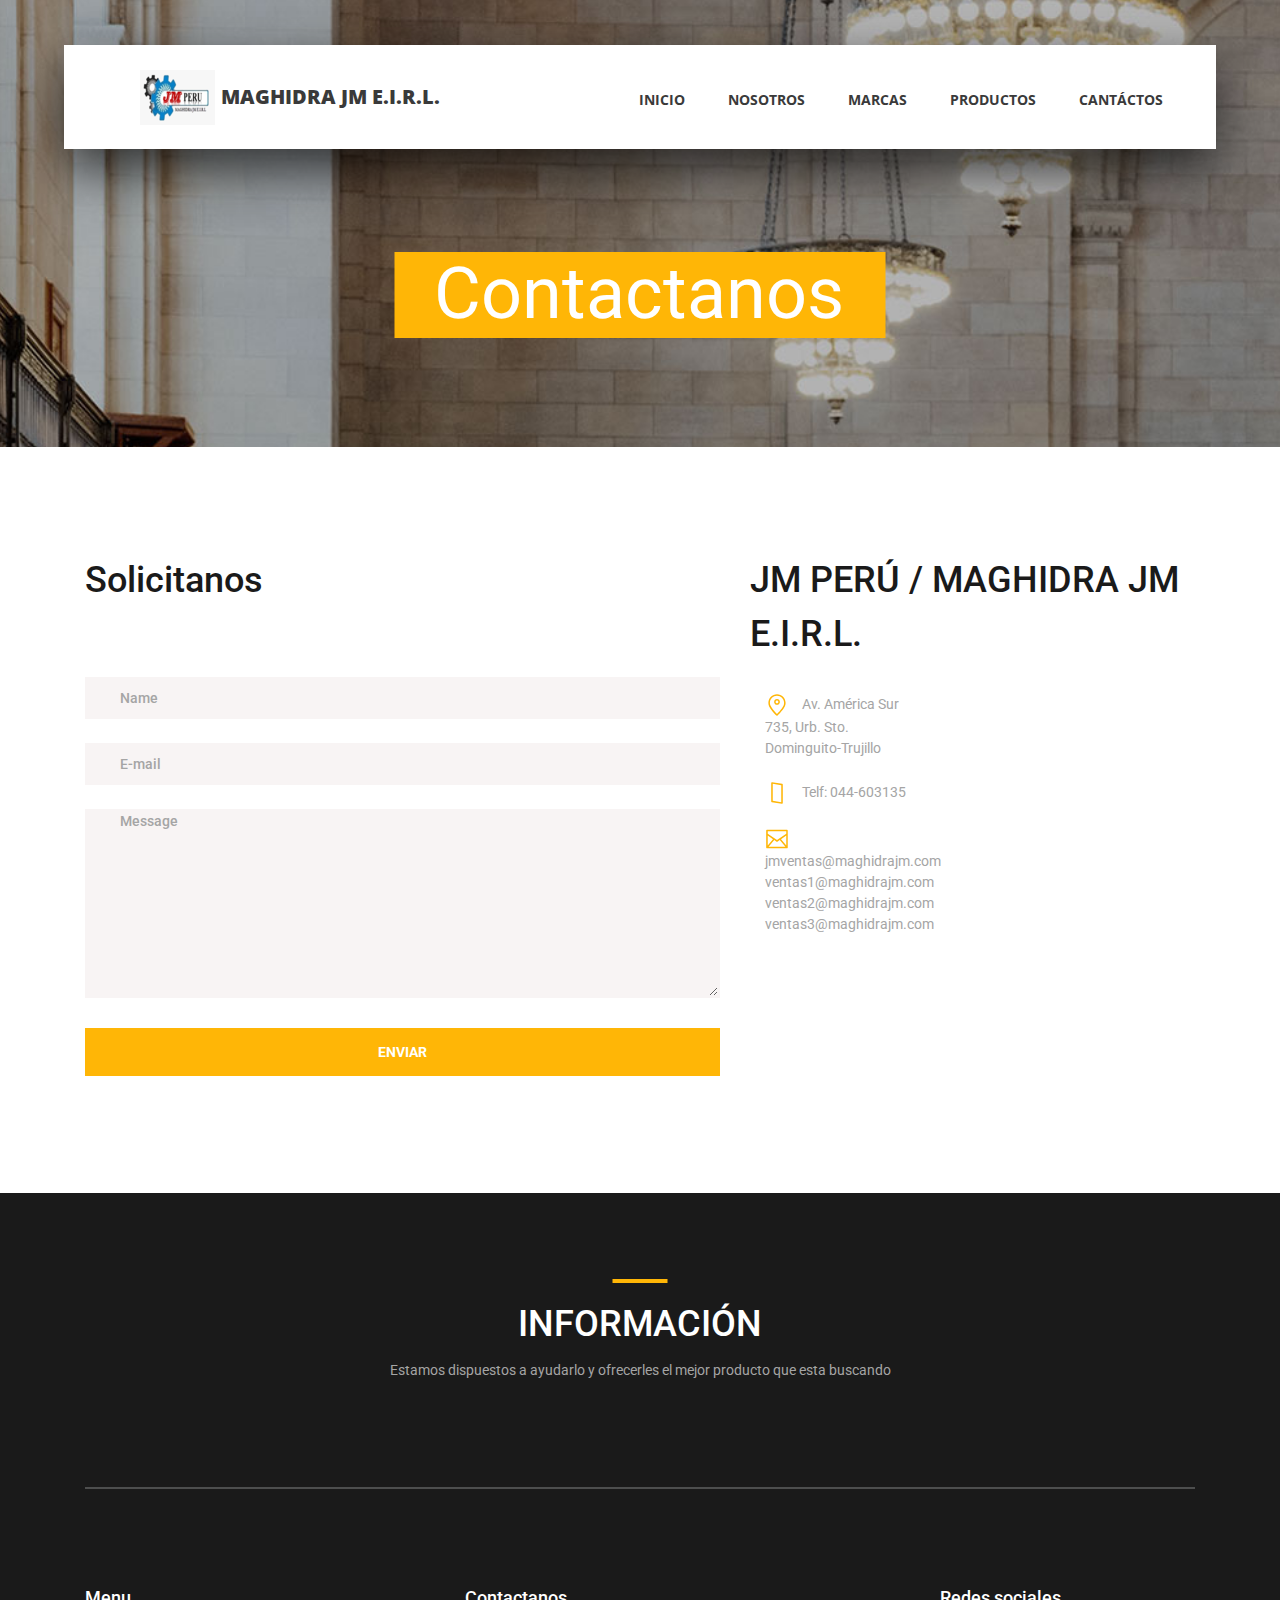
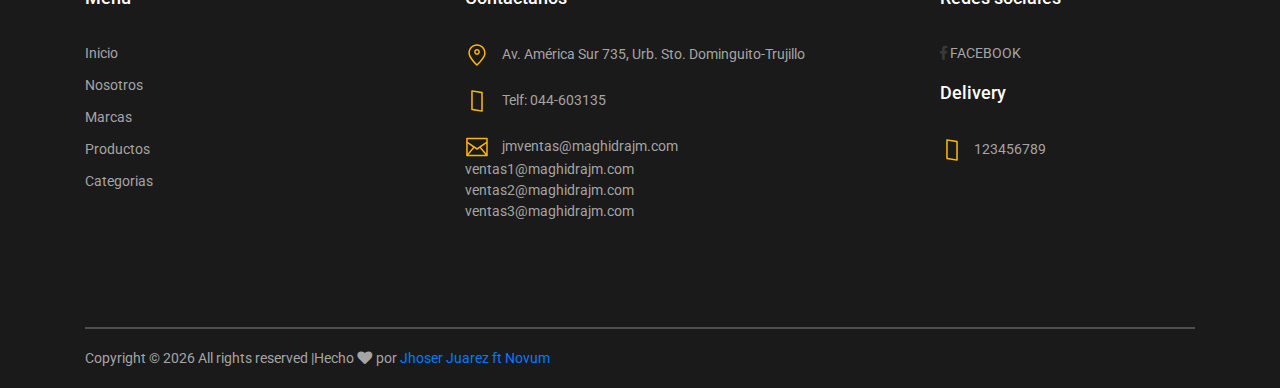
==== contact.html @ 75784abf "productos realizado" ====
<!DOCTYPE html>
<html lang="en">
<head>
<title>MAGHIDRA JM -Contacto</title>
<meta charset="utf-8">
<meta http-equiv="X-UA-Compatible" content="IE=edge">
<meta name="description" content="Course Project">
<meta name="viewport" content="width=device-width, initial-scale=1">
<link rel="stylesheet" type="text/css" href="styles/bootstrap4/bootstrap.min.css">
<link href="plugins/fontawesome-free-5.0.1/css/fontawesome-all.css" rel="stylesheet" type="text/css">
<link rel="stylesheet" type="text/css" href="styles/contact_styles.css">
<link rel="stylesheet" type="text/css" href="styles/contact_responsive.css">
</head>
<body>

<div class="super_container">

	<!-- Header -->

	<header class="header d-flex flex-row">
		<div class="header_content d-flex flex-row align-items-center">
			<!-- Logo -->
			<div class="logo_container">
				<div class="logo">
					<img src="images/logo13.png" alt="">
					<span>MAGHIDRA JM E.I.R.L.</span>
				</div>
			</div>

			<!-- Main Navigation -->
			<nav class="main_nav_container">
				<div class="main_nav">
					<ul class="main_nav_list">
						<li class="main_nav_item"><a href="index.html">Inicio</a></li>
						<li class="main_nav_item"><a href="nosotros.html">Nosotros</a></li>
						<li class="main_nav_item"><a href="marcas.html">Marcas</a></li>
						<li class="main_nav_item"><a href="productos.html">Productos</a></li>
						<li class="main_nav_item"><a href="#">Cantáctos</a></li>
						
					</ul>
				</div>
			</nav>
		</div>
		<div class="header_side d-flex flex-row justify-content-center align-items-center">
			<img src="images/phone-call.svg" alt="">
			<span>044-603135</span>
		</div>

		<!-- Hamburger -->
		<div class="hamburger_container">
			<i class="fas fa-bars trans_200"></i>
		</div>

	</header>
	<!-- Menu -->
	<div class="menu_container menu_mm">

		<!-- Menu Close Button -->
		<div class="menu_close_container">
			<div class="menu_close"></div>
		</div>

	
	

	</div>
	
	<!-- Home -->

	<div class="home">
		<div class="home_background_container prlx_parent">
			<div class="home_background prlx" style="background-image:url(images/contact_background.jpg)"></div>
		</div>
		<div class="home_content">
			<h1>Contactanos</h1>
		</div>
	</div>

	<!-- Contact -->

	<div class="contact">
		<div class="container">
			<div class="row">
				<div class="col-lg-7">
					
					<!-- Contact Form -->
					<div class="contact_form">
						<div class="contact_title">Solicitanos</div>

						<div class="contact_form_container">
							<form action="post">
								<input id="contact_form_name" class="input_field contact_form_name" type="text" placeholder="Name" required="required" data-error="Name is required.">
								<input id="contact_form_email" class="input_field contact_form_email" type="email" placeholder="E-mail" required="required" data-error="Valid email is required.">
								<textarea id="contact_form_message" class="text_field contact_form_message" name="message" placeholder="Message" required="required" data-error="Please, write us a message."></textarea>
								<button id="contact_send_btn" type="button" class="contact_send_btn trans_200" value="Submit">ENVIAR</button>
							</form>
						</div>
					</div>
						
				</div>

				<div class="col-lg-5">
					<div class="about">
						<div class="about_title">JM PERÚ / MAGHIDRA JM E.I.R.L.</div>
						

					
					<div class="col-lg-5 footer_col">
						
						<div class="footer_column_content">
							<ul>
								<li class="footer_contact_item">
									<div class="footer_contact_icon">
										<img src="images/placeholder.svg" alt="https://www.flaticon.com/authors/lucy-g">
									</div> 
									Av. América Sur 735, Urb. Sto. Dominguito-Trujillo
								</li>
								<li class="footer_contact_item">
									<div class="footer_contact_icon">
										<img src="images/smartphone.svg" alt="https://www.flaticon.com/authors/lucy-g">
									</div>
									Telf: 044-603135
								</li>
								<li class="footer_contact_item">
									<div class="footer_contact_icon">
										<img src="images/envelope.svg" alt="https://www.flaticon.com/authors/lucy-g">
									</div>
									jmventas@maghidrajm.com <br>
									ventas1@maghidrajm.com <br>
								    ventas2@maghidrajm.com <br>
								    ventas3@maghidrajm.com
								</li>
								<ul class="menu_social">
						
						
						
					</ul>
							</ul>
						</div>
					</div>

					</div>
				</div>

			</div>

		

			
		</div>
	</div>

	<!-- Footer -->

	<footer class="footer">
		<div class="container">
			
			<!-- Newsletter -->

			<div class="newsletter">
				<div class="row">
					<div class="col">
						<div class="section_title text-center">
							<h1>INFORMACIÓN</h1>
							<p>Estamos dispuestos a ayudarlo y ofrecerles el mejor producto que esta buscando</p>
						</div>
					</div>
				</div>

			

			</div>

			<!-- Footer Content -->

			<div class="footer_content">
				<div class="row">

					

					<div class="col-lg-4 footer_col">
						<div class="footer_column_title">Menu</div>
						<div class="footer_column_content">
							<ul>
								<li class="footer_list_item"><a href="#">Inicio</a></li>
								<li class="footer_list_item"><a href="#">Nosotros</a></li>
								<li class="footer_list_item"><a href="courses.html">Marcas</a></li>
								<li class="footer_list_item"><a href="news.html">Productos</a></li>
								<li class="footer_list_item"><a href="contact.html">Categorias</a></li>
							</ul>
						</div>
					</div>

					<!-- Footer Column - Contact -->

					<div class="col-lg-5 footer_col">
						<div class="footer_column_title">Contactanos</div>
						<div class="footer_column_content">
							<ul>
								<li class="footer_contact_item">
									<div class="footer_contact_icon">
										<img src="images/placeholder.svg" alt="https://www.flaticon.com/authors/lucy-g">
									</div> 
									Av. América Sur 735, Urb. Sto. Dominguito-Trujillo
								</li>
								<li class="footer_contact_item">
									<div class="footer_contact_icon">
										<img src="images/smartphone.svg" alt="https://www.flaticon.com/authors/lucy-g">
									</div>
									Telf: 044-603135
								</li>
								<li class="footer_contact_item">
									<div class="footer_contact_icon">
										<img src="images/envelope.svg" alt="https://www.flaticon.com/authors/lucy-g">
									</div>
									jmventas@maghidrajm.com <br>
									ventas1@maghidrajm.com <br>
								    ventas2@maghidrajm.com <br>
								    ventas3@maghidrajm.com
								</li>
								<ul class="menu_social">
						
						
						
					</ul>
							</ul>
						</div>
					</div>

					<!-- Footer Column - Usefull Links -->
					<div class="col-lg-3 footer_col">
						<div class="footer_column_title">Redes sociales</div>
						<div class="footer_column_content">
							<ul>

						<li class="menu_social_item"><a href="https://www.facebook.com/MAGHIDRAJM" target="_blank"><i class="fab fa-facebook-f"></i></a></li> FACEBOOK
							</ul>
						</div>
						<div class="footer_column_title">Delivery</div>
						<div class="footer_column_content">
							<ul>

						<li class="menu_social_item">
							<div class="footer_contact_icon">
										<img src="images/smartphone.svg" alt="https://www.flaticon.com/authors/lucy-g">
									</div>123456789
								</li> 
							</ul>
						</div>
					</div>


				</div>
			</div>

			<!-- Footer Copyright -->

			
				<div class="footer_bar d-flex flex-column flex-sm-row align-items-center">
				<div class="footer_copyright">
					
						<span>Copyright &copy;
							<script>document.write(new Date().getFullYear());
							</script> All rights reserved |Hecho  <i class="fa fa-heart" aria-hidden="true"></i> por <a href="https://novumsystem.com" target="_blank">Jhoser Juarez ft Novum</a>
						</span>
				
				</div>
			
				</div>
			

		</div>
	</footer>

</div>

<script src="js/jquery-3.2.1.min.js"></script>
<script src="styles/bootstrap4/popper.js"></script>
<script src="styles/bootstrap4/bootstrap.min.js"></script>
<script src="plugins/greensock/TweenMax.min.js"></script>
<script src="plugins/greensock/TimelineMax.min.js"></script>
<script src="plugins/scrollmagic/ScrollMagic.min.js"></script>
<script src="plugins/greensock/animation.gsap.min.js"></script>
<script src="plugins/greensock/ScrollToPlugin.min.js"></script>
<script src="plugins/OwlCarousel2-2.2.1/owl.carousel.js"></script>
<script src="plugins/scrollTo/jquery.scrollTo.min.js"></script>
<script src="plugins/easing/easing.js"></script>
<script src="js/custom.js"></script>

</body>
</html>
---- styles/contact_styles.css ----
@charset "utf-8";
/* CSS Document */

/******************************

[Table of Contents]

1. Fonts
2. Body and some general stuff
3. Header
	3.1 Logo
	3.2 Main Nav
	3.3 Header Side
	3.4 Hamburger
4. Menu
	4.1 Menu Social
	4.2 Menu copyright
5. Home
7. Page Section
8. Buttons
9. News
	9.1 Comments
	9.2 Leave Comment
10. Sidebar
11. Footer
	11.1 Newsletter
	11.2 Footer Content
	11.3 Footer Copyright


******************************/

/***********
1. Fonts
***********/

@import url('https://fonts.googleapis.com/css?family=Open+Sans:400,600,700,800|Roboto:400,500,700');

/*********************************
2. Body and some general stuff
*********************************/

*
{
	margin: 0;
	padding: 0;
	-webkit-font-smoothing: antialiased;
	-webkit-text-shadow: rgba(0,0,0,.01) 0 0 1px;
	text-shadow: rgba(0,0,0,.01) 0 0 1px;
}
body
{
	font-family: 'Roboto', sans-serif;
	font-size: 14px;
	font-weight: 400;
	background: #FFFFFF;
	color: #a5a5a5;
}
div
{
	display: block;
	position: relative;
	-webkit-box-sizing: border-box;
    -moz-box-sizing: border-box;
    box-sizing: border-box;
}
ul
{
	list-style: none;
	margin-bottom: 0px;
}
p
{
	font-family: 'Roboto', sans-serif;
	font-size: 14px;
	line-height: 2.29;
	font-weight: 400;
	color: #a5a5a5;
	-webkit-font-smoothing: antialiased;
	-webkit-text-shadow: rgba(0,0,0,.01) 0 0 1px;
	text-shadow: rgba(0,0,0,.01) 0 0 1px;
}
p a
{
	display: inline;
	position: relative;
	color: inherit;
	border-bottom: solid 1px #ffa07f;
	-webkit-transition: all 200ms ease;
	-moz-transition: all 200ms ease;
	-ms-transition: all 200ms ease;
	-o-transition: all 200ms ease;
	transition: all 200ms ease;
}
a, a:hover, a:visited, a:active, a:link
{
	text-decoration: none;
	-webkit-font-smoothing: antialiased;
	-webkit-text-shadow: rgba(0,0,0,.01) 0 0 1px;
	text-shadow: rgba(0,0,0,.01) 0 0 1px;
}
p a:active
{
	position: relative;
	color: #FF6347;
}
p a:hover
{
	color: #FFFFFF;
	background: #ffa07f;
}
p a:hover::after
{
	opacity: 0.2;
}
::selection
{
	background: #FFD266;
	color: #C88E00;
}
p::selection
{
	background: #FFD266;
	color: #C88E00;
}
h1{font-size: 36px;}
h2{font-size: 22px;}
h3{font-size: 18px;}
h4{font-size: 14px;}
h5{font-size: 11px;}
h1, h2, h3, h4, h5, h6
{
	font-family: 'Roboto', sans-serif;
	-webkit-font-smoothing: antialiased;
	-webkit-text-shadow: rgba(0,0,0,.01) 0 0 1px;
	text-shadow: rgba(0,0,0,.01) 0 0 1px;
}
h1::selection, 
h2::selection, 
h3::selection, 
h4::selection, 
h5::selection, 
h6::selection
{
	
}
::-webkit-input-placeholder
{
	font-size: 14px !important;
	font-weight: 500 !important;
	color: #a5a5a5 !important;
}
:-moz-placeholder /* older Firefox*/
{
	font-size: 14px !important;
	font-weight: 500 !important;
	color: #a5a5a5 !important;
}
::-moz-placeholder /* Firefox 19+ */ 
{
	font-size: 14px !important;
	font-weight: 500 !important;
	color: #a5a5a5 !important;
} 
:-ms-input-placeholder
{ 
	font-size: 14px !important;
	font-weight: 500 !important;
	color: #a5a5a5 !important;
}
::input-placeholder
{
	font-size: 14px !important;
	font-weight: 500 !important;
	color: #a5a5a5 !important;
}
.form-control
{
	color: #db5246;
}
section
{
	display: block;
	position: relative;
	box-sizing: border-box;
}
.clear
{
	clear: both;
}
.clearfix::before, .clearfix::after
{
	content: "";
	display: table;
}
.clearfix::after
{
	clear: both;
}
.clearfix
{
	zoom: 1;
}
.float_left
{
	float: left;
}
.float_right
{
	float: right;
}
.trans_200
{
	-webkit-transition: all 200ms ease;
	-moz-transition: all 200ms ease;
	-ms-transition: all 200ms ease;
	-o-transition: all 200ms ease;
	transition: all 200ms ease;
}
.trans_300
{
	-webkit-transition: all 300ms ease;
	-moz-transition: all 300ms ease;
	-ms-transition: all 300ms ease;
	-o-transition: all 300ms ease;
	transition: all 300ms ease;
}
.trans_400
{
	-webkit-transition: all 400ms ease;
	-moz-transition: all 400ms ease;
	-ms-transition: all 400ms ease;
	-o-transition: all 400ms ease;
	transition: all 400ms ease;
}
.trans_500
{
	-webkit-transition: all 500ms ease;
	-moz-transition: all 500ms ease;
	-ms-transition: all 500ms ease;
	-o-transition: all 500ms ease;
	transition: all 500ms ease;
}
.fill_height
{
	height: 100%;
}
.super_container
{
	width: 100%;
	overflow: hidden;
}
.prlx_parent
{
	overflow: hidden;
}
.prlx
{
	height: 130% !important;
}
.nopadding
{
	padding: 0px !important;
}

/*********************************
3. Header
*********************************/

.header
{
	position: fixed;
	top: 45px;
	left: 50%;
	-webkit-transform: translateX(-50%);
	-moz-transform: translateX(-50%);
	-ms-transform: translateX(-50%);
	-o-transform: translateX(-50%);
	transform: translateX(-50%);
	width: 1318px;
	height: 104px;
	background: #FFFFFF;
	z-index: 10;
	-webkit-transition: all 200ms ease;
	-moz-transition: all 200ms ease;
	-ms-transition: all 200ms ease;
	-o-transition: all 200ms ease;
	transition: all 200ms ease;
}
.header.scrolled
{	
	top: 15px;
}
.header.scrolled .header_content::before
{
	box-shadow: 0px 20px 49px rgba(0,0,0,0.17);
}
.header_content
{
	width: calc(100% - 279px);
	height: 100%;
}
.header_content::before
{
	display: block;
	position: absolute;
	top: 0;
	left: 0;
	width: 100%;
	height: 100%;
	content: '';
	box-shadow: 0px 20px 49px rgba(0,0,0,0.67);
	z-index: -1;
}

/*********************************
3.1 Logo
*********************************/

.logo_container
{
	display: inline-block;
	padding-left: 76px;
}
.logo span
{
	font-family: 'Open Sans', sans-serif;
	font-size: 20px;
	font-weight: 900;
	color: #3a3a3a;
	vertical-align: middle;
	text-transform: uppercase;
	margin-left: 3px;
}

/*********************************
3.2 Main Nav
*********************************/

.main_nav_container
{
	display: inline-block;
	margin-left: auto;
	padding-right: 93px;
}
.main_nav
{
	margin-top: 5px;
}
.main_nav_item
{
	display: inline-block;
	margin-right: 40px;
}
.main_nav_item:last-child
{
	margin-right: 0px;
}
.main_nav_item a
{
	font-family: 'Open Sans', sans-serif;
	font-size: 14px;
	text-transform: uppercase;
	font-weight: 700;
	color: #3a3a3a;
	-webkit-transition: all 200ms ease;
	-moz-transition: all 200ms ease;
	-ms-transition: all 200ms ease;
	-o-transition: all 200ms ease;
	transition: all 200ms ease;
}
.main_nav_item a:hover
{
	color: #ffb606;
}

/*********************************
3.3 Header Side
*********************************/

.header_side
{
	width: 279px;
	height: 100%;
	background: #ffb606;
}
.header_side img
{
	width: 29px;
	height: 29px;
}
.header_side span
{
	display: block;
	position: relative;
	font-size: 18px;
	font-weight: 500;
	color: #FFFFFF;
	padding-left: 12px;
}

/*********************************
3.4 Hamburger
*********************************/

.hamburger_container
{
	position: absolute;
	top: 50%;
	-webkit-transform: translateY(-50%);
	-moz-transform: translateY(-50%);
	-ms-transform: translateY(-50%);
	-o-transform: translateY(-50%);
	transform: translateY(-50%);
	right: 20px;
	display: none;
	cursor: pointer;
}
.hamburger_container i
{
	font-size: 24px;
	padding: 10px;
	color: #3a3a3a;
}
.hamburger_container:hover i
{
	color: #ffb606;
}

/*********************************
4. Menu
*********************************/

.menu_container
{
	position: fixed;
	top: 0;
	right: -50vw;
	width: 50vw;
	height: 100vh;
	background: #FFFFFF;
	z-index: 12;
	-webkit-transition: all 0.6s ease;
	-moz-transition: all 0.6s ease;
	-ms-transition: all 0.6s ease;
	-o-transition: all 0.6s ease;
	transition: all 0.6s ease;
	visibility: hidden;
	opacity: 0;
}
.menu_container.active
{
	visibility: visible;
	opacity: 1;
	right: 0;
}
.menu
{
	position: absolute;
	top:150px;
	left: 0;
	padding-left: 15%;
}
.menu_list
{
	-webkit-transform: translateY(3.5rem);
	-moz-transform: translateY(3.5rem);
	-ms-transform: translateY(3.5rem);
	-o-transform: translateY(3.5rem);
	transform: translateY(3.5rem);
	-webkit-transition: all 200ms ease;
	-moz-transition: all 200ms ease;
	-ms-transition: all 200ms ease;
	-o-transition: all 200ms ease;
	transition: all 1000ms 600ms ease;
	opacity: 0;
}
.menu_container.active .menu_list
{
	-webkit-transform: translateY(0px);
	-moz-transform: translateY(0px);
	-ms-transform: translateY(0px);
	-o-transform: translateY(0px);
	transform: translateY(0px);
	opacity: 1;
}
.menu_item
{
	margin-bottom: 9px;
}
.menu_item a
{
	font-family: 'Open Sans', sans-serif;
	font-size: 36px;
	font-weight: 700;
	color: #3a3a3a;
	-webkit-transition: all 200ms ease;
	-moz-transition: all 200ms ease;
	-ms-transition: all 200ms ease;
	-o-transition: all 200ms ease;
	transition: all 200ms ease;
}
.menu_item a:hover
{
	color: #ffb606;
}
.menu_close_container
{
	position: absolute;
	top: 86px;
	right: 79px;
	width: 21px;
	height: 21px;
	cursor: pointer;
	-webkit-transform: rotate(45deg);
	-moz-transform: rotate(45deg);
	-ms-transform: rotate(45deg);
	-o-transform: rotate(45deg);
	transform: rotate(45deg);
}
.menu_close
{
	top: 9px;
	width: 21px;
	height: 3px;
	background: #3a3a3a;
	-webkit-transition: all 200ms ease;
	-moz-transition: all 200ms ease;
	-ms-transition: all 200ms ease;
	-o-transition: all 200ms ease;
	transition: all 200ms ease;
}
.menu_close::after
{
	display: block;
	position: absolute;
	top: -9px;
	left: 9px;
	content: '';
	width: 3px;
	height: 21px;
	background: #3a3a3a;
	-webkit-transition: all 200ms ease;
	-moz-transition: all 200ms ease;
	-ms-transition: all 200ms ease;
	-o-transition: all 200ms ease;
	transition: all 200ms ease;
}
.menu_close_container:hover .menu_close,
.menu_close_container:hover .menu_close::after
{
	background: #ffb606;
}

/*********************************
4.1 Menu Social
*********************************/

.menu_social_container
{
	margin-top: 100px;
	-webkit-transform: translateY(3.5rem);
	-moz-transform: translateY(3.5rem);
	-ms-transform: translateY(3.5rem);
	-o-transform: translateY(3.5rem);
	transform: translateY(3.5rem);
	-webkit-transition: all 1000ms 1000ms ease;
	-moz-transition: all 1000ms 1000ms ease;
	-ms-transition: all 1000ms 1000ms ease;
	-o-transition: all 1000ms 1000ms ease;
	transition: all 1000ms 1000ms ease;
	opacity: 0;
	padding-left: 4px;
}
.menu_social_item
{
	display: inline-block;
	margin-right: 27px;
}
.menu_social_item:last-child
{
	margin-right: 0px;
}
.menu_social_item a i
{
	color: #3a3a3a;
}
.menu_social_item a i:hover
{
	color: #ffb606;
}
.menu_container.active .menu_social_container
{
	-webkit-transform: translateY(0px);
	-moz-transform: translateY(0px);
	-ms-transform: translateY(0px);
	-o-transform: translateY(0px);
	transform: translateY(0px);
	opacity: 1;
}

/*********************************
4.2 Menu copyright
*********************************/

.menu_copyright
{
	margin-top: 60px;
	-webkit-transform: translateY(3.5rem);
	-moz-transform: translateY(3.5rem);
	-ms-transform: translateY(3.5rem);
	-o-transform: translateY(3.5rem);
	transform: translateY(3.5rem);
	-webkit-transition: all 1000ms 1200ms ease;
	-moz-transition: all 1000ms 1200ms ease;
	-ms-transition: all 1000ms 1200ms ease;
	-o-transition: all 1000ms 1200ms ease;
	transition: all 1000ms 1200ms ease;
	opacity: 0;
	padding-left: 3px;
}
.menu_container.active .menu_copyright
{
	-webkit-transform: translateY(0px);
	-moz-transform: translateY(0px);
	-ms-transform: translateY(0px);
	-o-transform: translateY(0px);
	transform: translateY(0px);
	opacity: 1;
}

/*********************************
5. Home
*********************************/

.home
{
	width: 100%;
	height: 447px;
}
.home_background_container
{
	position: absolute;
	top: 0;
	left: 0;
	width: 100%;
	height: 100%;
}
.home_background
{
	width: 100%;
	height: 100%;
	background-repeat: no-repeat;
	background-size: cover;
	background-position: center center;
}
.home_content
{
	position: absolute;
	left: 50%;
	bottom: 109px;
	-webkit-transform: translateX(-50%);
	-moz-transform: translateX(-50%);
	-ms-transform: translateX(-50%);
	-o-transform: translateX(-50%);
	transform: translateX(-50%);
	background: #ffb606;
	padding-top: 24px;
	padding-bottom: 18px;
	padding-left: 39px;
	padding-right: 42px;
}
.home_content h1
{
	font-size: 72px;
	font-weight: 400;
	color: #FFFFFF;
	line-height: 0.5;
	white-space: nowrap;
}

/*********************************
7. Page Section
*********************************/

.page_section
{
	padding-top: 117px;
	padding-bottom: 117px;
}
.section_title
{

}
.section_title h1
{
	display: block;
	color: #1a1a1a;
	font-weight: 500;
	padding-top: 24px;
}
.section_title h1::before
{
	display: block;
	position: absolute;
	top: 0;
	left: 50%;
	-webkit-transform: translateX(-50%);
	-moz-transform: translateX(-50%);
	-ms-transform: translateX(-50%);
	-o-transform: translateX(-50%);
	transform: translateX(-50%);
	width: 55px;
	height: 4px;
	content: '';
	background: #ffb606;
}

/*********************************
8. Buttons
*********************************/

.button
{
	cursor: pointer;
}
.button:hover
{
	box-shadow: 0px 10px 20px rgba(0,0,0,0.2);
}
.button a
{
	font-size: 14px;
	line-height: 48px;
	font-weight: 700;
	text-transform: uppercase;
}
.button_1
{
	width: 202px;
	height: 48px;
}

/*********************************
9. Contact
*********************************/

.contact
{
	padding-top: 106px;
	padding-bottom: 117px;
}
.contact_title
{
	font-size: 36px;
	font-weight: 500;
	color: #1a1a1a;
}
.contact_form_container
{
	margin-top: 70px;
}
.input_field
{
	width: 100%;
	background: #f8f4f4;
	border: solid 2px transparent;
	margin-bottom: 24px;
	height: 42px;
	padding-left: 33px;
}
.input_field:focus
{
	outline: none !important;
	border-color: #ffb606;
}
.text_field
{
	width: 100%;
	height: 189px;
	background: #f8f4f4;
	border: solid 2px transparent;
	padding-left: 33px;
	margin-bottom: 24px;
}
.text_field:focus
{
	outline: none !important;
	border-color: #ffb606;
}
.contact_send_btn
{
	width: 100%;
	height: 48px;
	background: #ffb606;
	font-size: 14px;
	font-weight: 700;
	text-transform: uppercase;
	color: #FFFFFF;
	cursor: pointer;
	border: none;
}
.contact_send_btn:focus
{
	outline: solid 1px #ffb606;
	border: green !important;
}

/*********************************
10. About
*********************************/

.about_title
{
	font-size: 36px;
	font-weight: 500;
	color: #1a1a1a;
}
.about_text
{
	margin-top: 20px;
}
.contact_info
{
	margin-top: 64px;
	padding-left: 46px;
}
.contact_info_item
{
	font-size: 14px;
	font-weight: 400;
	color: #a5a5a5;
	margin-bottom: 22px;
}
.contact_info_item:last-child
{
	margin-bottom: 0px;
}
.contact_info_icon
{
	display: inline-block;
	width: 24px;
	height: 24px;
	vertical-align: middle;
	margin-right: 10px;
}
.contact_info_icon img
{
	width: 100%;
}

/*********************************
11. Google Map
*********************************/

#google_map
{
	width: 100%;
	height: 532px;
	margin-top: 117px;
}
.map_container
{
	width: 100%;
	height: 100%;
	overflow: hidden;
}
#map
{
	width: 100%;
	height: calc(100% + 30px);
}

/*********************************
12. Footer
*********************************/

.footer
{
	width: 100%;
	padding-top: 86px;
	background: #1a1a1a;
}
.footer .section_title h1
{
	color: #FFFFFF;
}

/*********************************
12.1 Newsletter
*********************************/

.newsletter
{
	padding-bottom: 85px;
	border-bottom: solid 2px #4d4e4e;
}
.newsletter_form_container
{
	width: 60%;
	margin-top: 48px;
}
.newsletter_email
{
	width: calc(100% - 164px);
	height: 42px;
	border: none;
	padding-left: 27px;
	font-weight: 500;
	color: #1a1a1a;
}
.newsletter_email:focus
{
	outline: solid 2px #ffb606;
}
.newsletter_submit_btn
{
	width: 164px;
	height: 42px;
	border: none;
	background: #ffb606;
	color: #FFFFFF;
	font-size: 14px;
	font-weight: 500;
	cursor: pointer;
}
.newsletter_submit_btn:focus
{
	border: solid 2px #FFFFFF;
}

/*********************************
12.2 Footer Content
*********************************/

.footer_content 
{
	padding-top: 80px;
	padding-bottom: 83px;
	border-bottom: solid 2px #4d4e4e;
}
.footer_content .logo_container
{
	padding-left: 0px;
}
.footer_content .logo span
{
	color: #FFFFFF;
}
.footer_about_text
{
	margin-top: 24px;
	margin-bottom: 0px;
	padding-right: 20px;
}
.footer_column_title
{
	font-size: 18px;
	font-weight: 500;
	color: #FFFFFF;
	padding-top: 15px;
}
.footer_column_content
{
	margin-top: 32px;
}
.footer_list_item
{
	margin-bottom: 11px;
}
.footer_list_item a
{
	font-size: 14px;
	color: #a5a5a5;
	-webkit-transition: all 200ms ease;
	-moz-transition: all 200ms ease;
	-ms-transition: all 200ms ease;
	-o-transition: all 200ms ease;
	transition: all 200ms ease;
}
.footer_list_item a:hover
{
	color: #ffb606;
}
.footer_contact_item
{
	font-size: 14px;
	font-weight: 400;
	color: #a5a5a5;
	margin-bottom: 22px;
}
.footer_contact_item:last-child
{
	margin-bottom: 0px;
}
.footer_contact_icon
{
	display: inline-block;
	width: 24px;
	height: 24px;
	vertical-align: middle;
	margin-right: 10px;
}
.footer_contact_icon img
{
	width: 100%;
}

/*********************************
12.3 Footer Copyright
*********************************/

.footer_bar
{
	padding-top: 19px;
	padding-bottom: 19px;
}
.footer_social .menu_social_item a i
{
	color: #FFFFFF;
}
.footer_social .menu_social_item a i:hover
{
	color: #ffb606;
}
.footer_social .menu_social_item:last-child
{
	margin-right: 0px;
}
---- styles/contact_responsive.css ----
@charset "utf-8";
/* CSS Document */

/******************************

[Table of Contents]

1. 1600px
2. 1440px
3. 1280px
4. 1199px
5. 1024px
6. 991px
7. 959px
8. 880px
9. 768px
10. 767px
11. 539px
12. 479px
13. 400px

******************************/

/************
1. 1600px
************/

@media only screen and (max-width: 1600px)
{
	
}

/************
2. 1440px
************/

@media only screen and (max-width: 1440px)
{
	
}

/************
3. 1380px
************/

@media only screen and (max-width: 1380px)
{
	.header
	{
		width: 1200px;
	}
	.header_content
	{
		width: calc(100% - 219px);
	}
	.main_nav_container
	{
		padding-right: 63px;
	}
	.header_side
	{
		width: 219px;
	}
	.header_side span
	{
		font-size: 14px;
	}
	.header_side img
	{
		width: 20px;
		height: 20px;
	}
}

/************
3. 1280px
************/

@media only screen and (max-width: 1280px)
{
	.header
	{
		width: 90%;
	}
	.header_content
	{
		width: 100%;
	}
	.header_side
	{
		display: none !important;
	}
	.main_nav_container
	{
		padding-right: 53px;
	}
}

/************
4. 1199px
************/

@media only screen and (max-width: 1199px)
{
	
}

/************
4. 1100px
************/

@media only screen and (max-width: 1100px)
{
	
}

/************
5. 1024px
************/

@media only screen and (max-width: 1024px)
{
	.main_nav_item
	{
		margin-right: 33px;
	}
}

/************
6. 991px
************/

@media only screen and (max-width: 991px)
{
	.main_nav_container
	{
		display: none;
	}
	.logo_container
	{
		padding-left: 30px;
	}
	.hamburger_container
	{
		display: block;
	}
	.about
	{
		margin-top: 80px;
	}
	#google_map
	{
		height: 331px;
	}
	.newsletter_form_container
	{
		width: 90%;
	}
	.footer_col
	{
		margin-bottom: 30px;
	}
	.footer_col:last-child
	{
		margin-bottom: 0px;
	}
}

/************
7. 959px
************/

@media only screen and (max-width: 959px)
{
	
}

/************
8. 880px
************/

@media only screen and (max-width: 880px)
{
	
}

/************
9. 768px
************/

@media only screen and (max-width: 768px)
{
	
}

/************
10. 767px
************/

@media only screen and (max-width: 767px)
{
	.menu_container
	{
		right: -100vw;
		width: 100vw;
		height: 100vh;
	}
	.newsletter_email
	{
		width: 100%;
	}
	.newsletter_submit_btn
	{
		margin-top: 15px;
	}
}

/************
11. 575px
************/

@media only screen and (max-width: 575px)
{
	h1{font-size: 24px;}
	p{font-size:13px;}
	.header
	{
		height: 74px;
	}
	.logo_container
	{
		padding-left: 15px;
	}
	.logo img
	{
		width: 30px;
	}
	.logo span
	{
		font-size: 16px;
	}
	.hamburger_container
	{
		right: 5px;
	}
	.menu
	{
		top: 70px;
	}
	.menu_item
	{
		margin-bottom: 0px;
	}
	.menu_item a
	{
		font-size: 24px;
	}
	.menu_copyright
	{
		display: none;
	}
	.menu_social_container
	{
		margin-top: 50px;
	}
	.menu_close_container
	{
		right: 30px;
		top: 34px;
	}
	.home
	{
		height: 372px;
	}
	.home_content
	{
		padding-top: 17px;
	    padding-bottom: 11px;
	    padding-left: 22px;
	    padding-right: 24px;
	}
	.home_content h1
	{
		font-size: 30px;
	}
	.contact_info
	{
		padding-left: 0px;
	}
	#google_map
	{
		height: calc((100vw - 30px) / 2.08);
	}
	.footer_bar
	{
		padding-top: 49px;
		padding-bottom: 52px;
	}
	.footer_social
	{
		margin-top: 20px;
	}
	.footer_copyright span
	{
		font-size: 13px;
	}
}

/************
11. 539px
************/

@media only screen and (max-width: 539px)
{
	
}

/************
12. 480px
************/

@media only screen and (max-width: 480px)
{
	
}

/************
13. 479px
************/

@media only screen and (max-width: 479px)
{
	.header
	{
		height: 60px;
		top: 15px;
	}
}

/************
14. 400px
************/

@media only screen and (max-width: 400px)
{
	
}
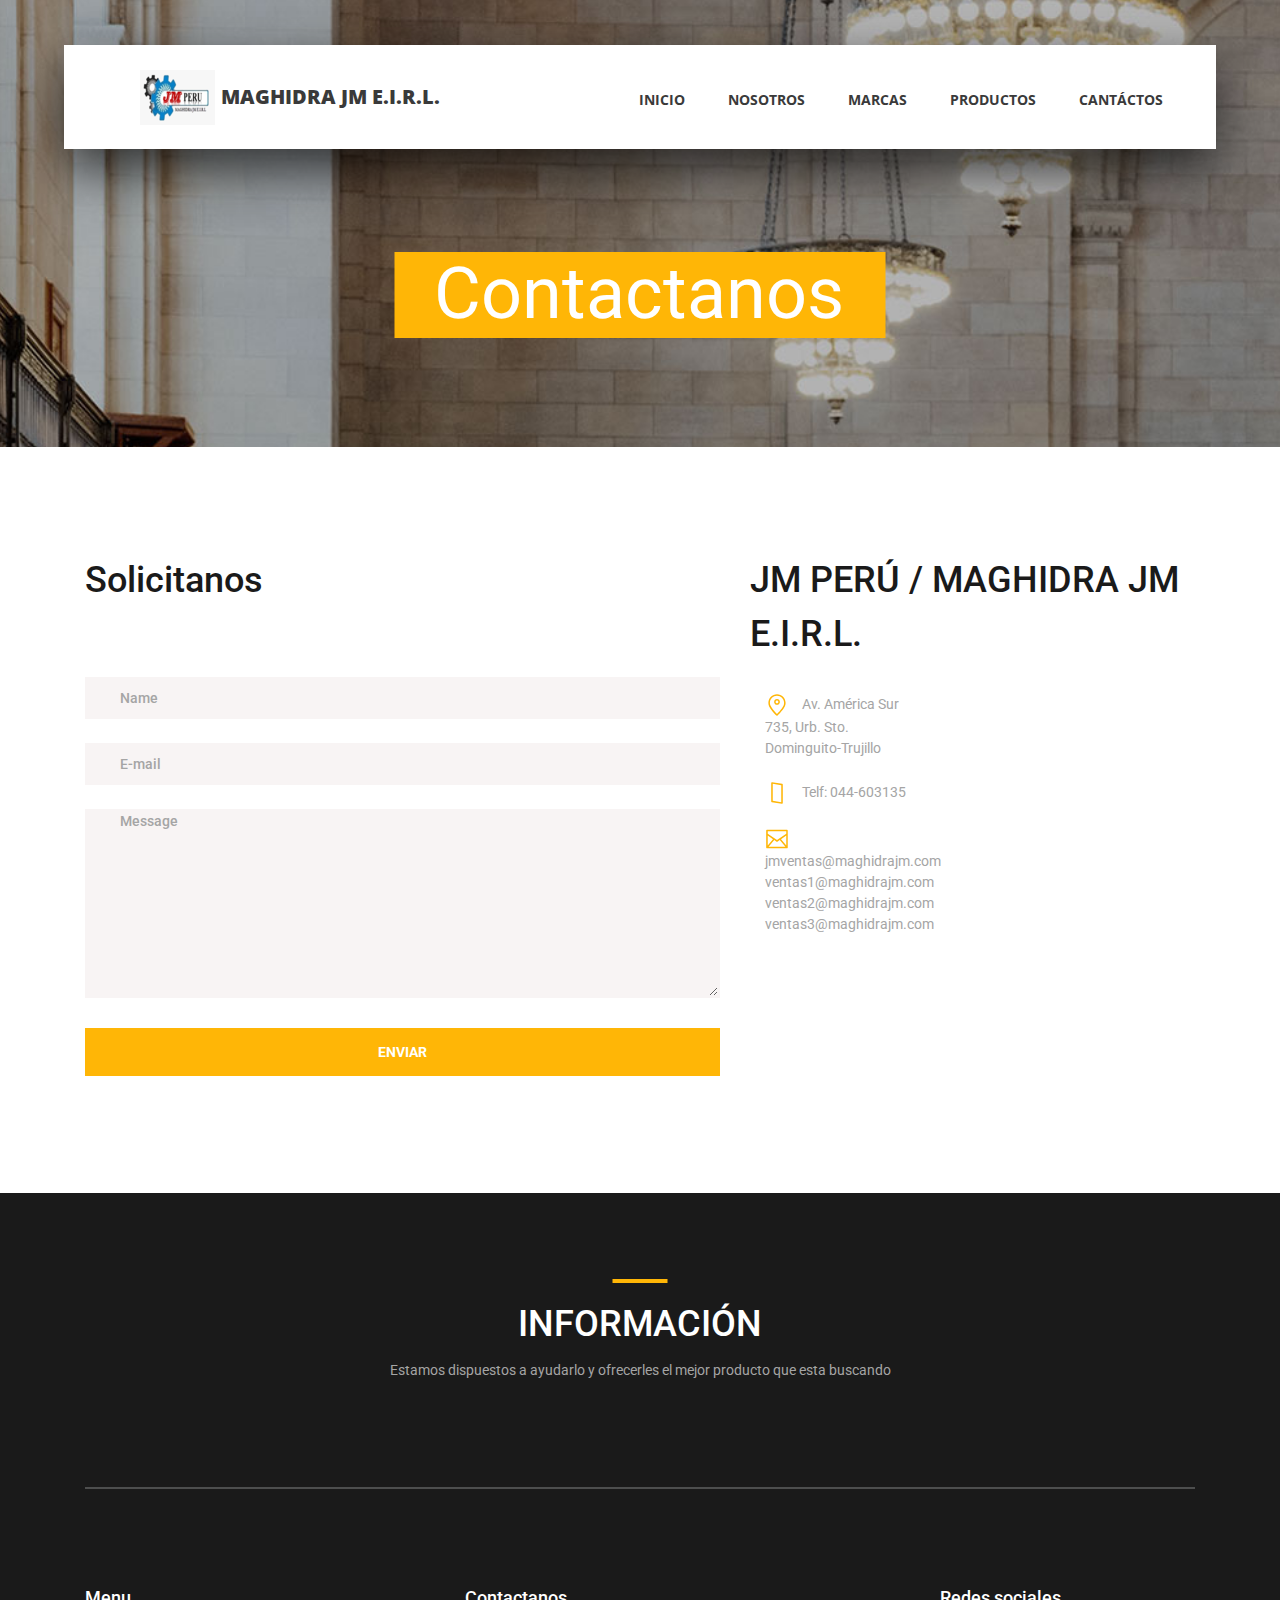
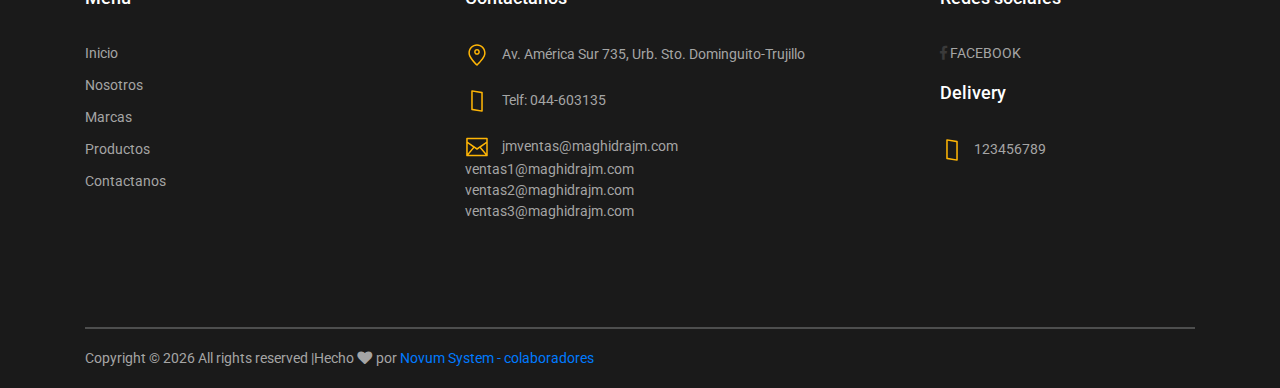
==== commit e96b3715: "cambios para entrar por celular" ====
--- a/contact.html
+++ b/contact.html
@@ -22,7 +22,7 @@
 			<!-- Logo -->
 			<div class="logo_container">
 				<div class="logo">
-					<img src="images/logo13.png" alt="">
+					<a href="index.html"><img src="images/logo13.png" alt=""></a>
 					<span>MAGHIDRA JM E.I.R.L.</span>
 				</div>
 			</div>
@@ -50,6 +50,41 @@
 		<div class="hamburger_container">
 			<i class="fas fa-bars trans_200"></i>
 		</div>
+			<!-- Menu -->
+	<div class="menu_container menu_mm">
+
+		<!-- Menu Close Button -->
+		<div class="menu_close_container">
+			<div class="menu_close"></div>
+		</div>
+
+		<!-- Menu Items -->
+		<div class="menu_inner menu_mm">
+			<div class="menu menu_mm">
+				<ul class="menu_list menu_mm">
+					<li class="menu_item menu_mm"><a href="index.html">Inicio</a></li>
+					<li class="menu_item menu_mm"><a href="nosotros.html">Nosotros</a></li>
+					<li class="menu_item menu_mm"><a href="marcas.html">Marcas</a></li>
+					<li class="menu_item menu_mm"><a href="productos.html">Productos</a></li>
+					<li class="menu_item menu_mm"><a href="contact.html">Contactos</a></li>
+				</ul>
+
+				<!-- Menu Social -->
+				
+				<div class="menu_social_container menu_mm">
+					<ul class="menu_social menu_mm">
+				
+						<li class="menu_social_item menu_mm"><a href="#"><i class="fab fa-facebook-f"></i></a></li>
+					
+					</ul>
+				</div>
+
+				<div class="menu_copyright menu_mm">Colorlib All rights reserved of Novum System Colaboradores</div>
+			</div>
+
+		</div>
+
+	</div>
 
 	</header>
 	<!-- Menu -->
@@ -182,11 +217,11 @@
 						<div class="footer_column_title">Menu</div>
 						<div class="footer_column_content">
 							<ul>
-								<li class="footer_list_item"><a href="#">Inicio</a></li>
-								<li class="footer_list_item"><a href="#">Nosotros</a></li>
-								<li class="footer_list_item"><a href="courses.html">Marcas</a></li>
-								<li class="footer_list_item"><a href="news.html">Productos</a></li>
-								<li class="footer_list_item"><a href="contact.html">Categorias</a></li>
+								<li class="footer_list_item"><a href="index.html">Inicio</a></li>
+								<li class="footer_list_item"><a href="nosotros.html">Nosotros</a></li>
+								<li class="footer_list_item"><a href="marcas.html">Marcas</a></li>
+								<li class="footer_list_item"><a href="productos.html">Productos</a></li>
+								<li class="footer_list_item"><a href="#">Contactanos</a></li>
 							</ul>
 						</div>
 					</div>
@@ -233,7 +268,7 @@
 						<div class="footer_column_content">
 							<ul>
 
-						<li class="menu_social_item"><a href="https://www.facebook.com/MAGHIDRAJM" target="_blank"><i class="fab fa-facebook-f"></i></a></li> FACEBOOK
+						<li class="menu_social_item"><a href="https://www.facebook.com/maghidrajm.eirl" target="_blank"><i class="fab fa-facebook-f"></i></a></li> FACEBOOK
 							</ul>
 						</div>
 						<div class="footer_column_title">Delivery</div>
@@ -261,7 +296,7 @@
 					
 						<span>Copyright &copy;
 							<script>document.write(new Date().getFullYear());
-							</script> All rights reserved |Hecho  <i class="fa fa-heart" aria-hidden="true"></i> por <a href="https://novumsystem.com" target="_blank">Jhoser Juarez ft Novum</a>
+							</script> All rights reserved |Hecho  <i class="fa fa-heart" aria-hidden="true"></i> por <a href="https://novumsystem.com" target="_blank">Novum System - colaboradores</a>
 						</span>
 				
 				</div>
